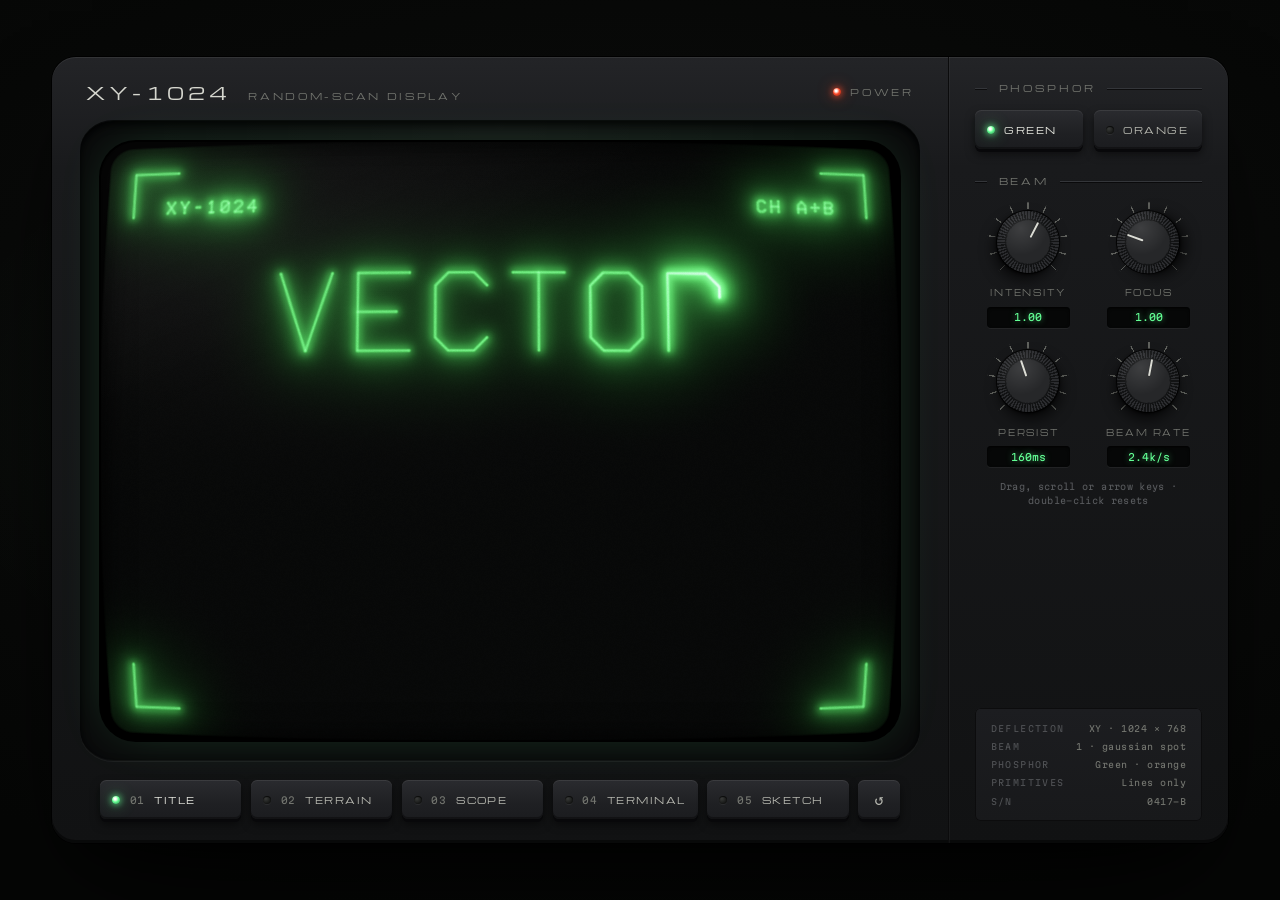
==== index.html @ fd39986a "init display" ====
<!doctype html>
<html lang="en" data-phosphor="green">
  <head>
    <meta charset="utf-8" />
    <meta name="viewport" content="width=device-width, initial-scale=1" />
    <title>XY-1024 · Vector Display</title>
    <link rel="preconnect" href="https://fonts.googleapis.com" />
    <link rel="preconnect" href="https://fonts.gstatic.com" crossorigin />
    <link
      href="https://fonts.googleapis.com/css2?family=Martian+Mono:wght@400;500&family=Michroma&display=swap"
      rel="stylesheet"
    />
    <link
      rel="icon"
      href="data:image/svg+xml,%3Csvg xmlns='http://www.w3.org/2000/svg' viewBox='0 0 32 32'%3E%3Crect width='32' height='32' rx='7' fill='%230b0c0b'/%3E%3Cpath d='M6 22 12 10l6 10 8-12' fill='none' stroke='%2362ff94' stroke-width='2.2' stroke-linecap='round' stroke-linejoin='round'/%3E%3C/svg%3E"
    />
    <link rel="stylesheet" href="demo/style.css" />
    <script type="module" src="demo/main.js"></script>
  </head>
  <body>
    <main class="unit">
      <section class="face">
        <header class="brow">
          <div class="brand">
            <span class="brand__model">XY-1024</span>
            <span class="brand__kind">Random-scan display</span>
          </div>
          <div class="brow__power"><span class="lamp lamp--power" aria-hidden="true"></span>Power</div>
        </header>

        <div class="bezel">
          <div class="tube">
            <canvas id="screen" role="img" aria-label="Vector display"></canvas>
            <p class="tube__fallback" hidden>This display needs WebGL2.</p>
          </div>
        </div>

        <nav class="softkeys" aria-label="Programs">
          <button class="key" data-program="title" aria-pressed="false">
            <span class="lamp" aria-hidden="true"></span><span class="key__num">01</span>Title
          </button>
          <button class="key" data-program="wireframe" aria-pressed="false">
            <span class="lamp" aria-hidden="true"></span><span class="key__num">02</span>Terrain
          </button>
          <button class="key" data-program="scope" aria-pressed="false">
            <span class="lamp" aria-hidden="true"></span><span class="key__num">03</span>Scope
          </button>
          <button class="key" data-program="terminal" aria-pressed="false">
            <span class="lamp" aria-hidden="true"></span><span class="key__num">04</span>Terminal
          </button>
          <button class="key" data-program="sketch" aria-pressed="false">
            <span class="lamp" aria-hidden="true"></span><span class="key__num">05</span>Sketch
          </button>
          <button class="key key--icon" data-action="replay" aria-label="Replay program" title="Replay program">↺</button>
        </nav>
      </section>

      <aside class="controls" aria-label="Display controls">
        <section class="group">
          <h2 class="group__title">Phosphor</h2>
          <div class="switch">
            <button class="key" data-set-phosphor="green" aria-pressed="true">
              <span class="lamp lamp--green" aria-hidden="true"></span>Green
            </button>
            <button class="key" data-set-phosphor="orange" aria-pressed="false">
              <span class="lamp lamp--orange" aria-hidden="true"></span>Orange
            </button>
          </div>
        </section>

        <section class="group">
          <h2 class="group__title">Beam</h2>
          <div class="knobs">
            <div class="knob" data-knob="intensity">
              <div class="knob__dial" aria-label="Intensity"><div class="knob__cap"></div></div>
              <span class="knob__label">Intensity</span>
              <output class="knob__value"></output>
            </div>
            <div class="knob" data-knob="focus">
              <div class="knob__dial" aria-label="Focus"><div class="knob__cap"></div></div>
              <span class="knob__label">Focus</span>
              <output class="knob__value"></output>
            </div>
            <div class="knob" data-knob="persistence">
              <div class="knob__dial" aria-label="Persistence"><div class="knob__cap"></div></div>
              <span class="knob__label">Persist</span>
              <output class="knob__value"></output>
            </div>
            <div class="knob" data-knob="beam">
              <div class="knob__dial" aria-label="Beam speed"><div class="knob__cap"></div></div>
              <span class="knob__label">Beam rate</span>
              <output class="knob__value"></output>
            </div>
          </div>
          <p class="hint">Drag, scroll or arrow keys · double-click resets</p>
        </section>

        <dl class="plate">
          <div><dt>Deflection</dt><dd>XY · 1024 × 768</dd></div>
          <div><dt>Beam</dt><dd>1 · gaussian spot</dd></div>
          <div><dt>Phosphor</dt><dd>Green · orange</dd></div>
          <div><dt>Primitives</dt><dd>Lines only</dd></div>
          <div><dt>S/N</dt><dd>0417-B</dd></div>
        </dl>
      </aside>
    </main>

    <input id="kbd" class="visually-hidden" autocomplete="off" autocapitalize="characters" spellcheck="false" aria-label="Terminal input" />
  </body>
</html>
---- demo/style.css ----
:root {
  --room: #050605;
  --housing-hi: #222326;
  --housing: #18191b;
  --housing-lo: #101112;
  --well: #0a0a0b;
  --ink: #b9bab2;
  --ink-dim: #73756f;
  --ink-faint: #34363a;
  --green: #62ff94;
  --orange: #ff9a3c;
  --phos: var(--green);
  --display: 'Michroma', 'Eurostile', 'Microgramma', 'Bank Gothic', sans-serif;
  --mono: 'Martian Mono', ui-monospace, 'SFMono-Regular', monospace;
  --controls-w: 17.5rem;
  --tube-w: min(calc(100vw - var(--controls-w) - 12.5rem), calc((100svh - 17.5rem) * 4 / 3), 70rem);
  color-scheme: dark;
}
:root[data-phosphor='orange'] {
  --phos: var(--orange);
}

*,
*::before,
*::after {
  box-sizing: border-box;
}

html,
body {
  margin: 0;
  min-height: 100%;
}

body {
  display: grid;
  min-height: 100svh;
  padding: 2rem;
  place-items: center;
  background:
    radial-gradient(ellipse 70% 55% at 42% 46%, color-mix(in oklab, var(--phos) 5%, transparent), transparent 70%),
    radial-gradient(ellipse 120% 90% at 50% 40%, #0d0e0d 0%, var(--room) 70%);
  color: var(--ink);
  font-family: var(--display);
  transition: background 600ms ease;
}

button {
  font: inherit;
  color: inherit;
}

/* -- housing ---------------------------------------------------------------- */

.unit {
  position: relative;
  display: grid;
  grid-template-columns: auto var(--controls-w);
  border-radius: 1.5rem;
  background: linear-gradient(180deg, var(--housing-hi), var(--housing) 14%, var(--housing-lo));
  box-shadow:
    inset 0 1px 0 rgb(255 255 255 / 0.07),
    inset 0 -3px 0 rgb(0 0 0 / 0.55),
    0 0 0 1px #000,
    0 60px 120px -40px rgb(0 0 0 / 0.95),
    0 30px 50px -30px rgb(0 0 0 / 0.8);
  isolation: isolate;
}

/* Powder-coat grain. */
.unit::before {
  content: '';
  position: absolute;
  inset: 0;
  z-index: -1;
  border-radius: inherit;
  background-image: url("data:image/svg+xml,%3Csvg xmlns='http://www.w3.org/2000/svg' width='160' height='160'%3E%3Cfilter id='n'%3E%3CfeTurbulence type='fractalNoise' baseFrequency='.9' numOctaves='2' stitchTiles='stitch'/%3E%3CfeColorMatrix values='0 0 0 0 1 0 0 0 0 1 0 0 0 0 1 0 0 0 .5 0'/%3E%3C/filter%3E%3Crect width='100%25' height='100%25' filter='url(%23n)'/%3E%3C/svg%3E");
  opacity: 0.06;
  mix-blend-mode: overlay;
  pointer-events: none;
}

.face {
  display: flex;
  flex-direction: column;
  gap: 1rem;
  padding: 1.4rem 1.75rem 1.2rem;
}

.brow,
.sill {
  display: flex;
  align-items: center;
  justify-content: space-between;
  padding-inline: 0.4rem;
}

.brand {
  display: flex;
  align-items: baseline;
  gap: 1.1rem;
}
.brand__model {
  font-size: 1.15rem;
  letter-spacing: 0.22em;
  color: #d6d7cf;
}
.brand__kind,
.brow__power {
  font-size: 0.56rem;
  letter-spacing: 0.3em;
  text-transform: uppercase;
  color: var(--ink-dim);
}
.brow__power {
  display: flex;
  align-items: center;
  gap: 0.6rem;
}

/* Soft keys under the screen, scope-style. */
.softkeys {
  display: flex;
  flex-wrap: wrap;
  gap: 0.6rem;
  padding: 0.2rem 1.25rem 0.3rem;
  /* Size to the tube, never the other way round. */
  container-type: inline-size;
}
.softkeys .key {
  flex: 1 1 0;
}
.softkeys .key--icon {
  flex: 0 0 2.6rem;
}
@container (max-width: 760px) {
  .softkeys .key__num {
    display: none;
  }
  .softkeys .key {
    padding-inline: 0.65rem;
    letter-spacing: 0.12em;
  }
}

/* -- screen ----------------------------------------------------------------- */

.bezel {
  padding: 1.25rem;
  border-radius: 2.1rem / 1.9rem;
  background:
    radial-gradient(ellipse at 50% 0%, rgb(255 255 255 / 0.035), transparent 60%),
    var(--well);
  box-shadow:
    inset 0 3px 8px rgb(0 0 0 / 0.95),
    inset 0 -1px 0 rgb(255 255 255 / 0.05),
    0 1px 0 rgb(255 255 255 / 0.05),
    0 -1px 0 rgb(0 0 0 / 0.7);
}

.tube {
  position: relative;
  width: var(--tube-w);
  aspect-ratio: 4 / 3;
  overflow: hidden;
  border-radius: 4.5% / 6%;
  background: #000;
  box-shadow:
    0 0 0 1px #000,
    0 0 50px -12px color-mix(in oklab, var(--phos) 22%, transparent);
  transition: box-shadow 600ms ease;
}

.tube canvas {
  display: block;
  width: 100%;
  height: 100%;
}

/* Edge of the glass: falloff into the bezel plus a faint top-left sheen. */
.tube::after {
  content: '';
  position: absolute;
  inset: 0;
  border-radius: inherit;
  background: linear-gradient(155deg, rgb(255 255 255 / 0.035), transparent 32%);
  box-shadow:
    inset 0 0 0 1px rgb(0 0 0 / 0.9),
    inset 0 0 28px 6px rgb(0 0 0 / 0.75);
  pointer-events: none;
}

.tube__fallback {
  position: absolute;
  inset: 0;
  display: grid;
  place-items: center;
  margin: 0;
  font-family: var(--mono);
  font-size: 0.8rem;
  letter-spacing: 0.15em;
  text-transform: uppercase;
  color: var(--phos);
}
.tube__fallback[hidden] {
  display: none;
}

:root[data-running='sketch'] .tube canvas {
  cursor: none;
}
:root[data-running='terminal'] .tube canvas {
  cursor: text;
}

/* -- control column --------------------------------------------------------- */

.controls {
  display: flex;
  flex-direction: column;
  gap: 1.6rem;
  padding: 1.6rem 1.6rem 1.4rem;
  border-left: 1px solid #0b0b0c;
  box-shadow: inset 1px 0 0 rgb(255 255 255 / 0.04);
}

.group {
  display: grid;
  gap: 1rem;
}

.group__title {
  display: flex;
  align-items: center;
  gap: 0.7rem;
  margin: 0;
  font-size: 0.56rem;
  font-weight: 400;
  letter-spacing: 0.32em;
  text-transform: uppercase;
  color: var(--ink-dim);
}
.group__title::before,
.group__title::after {
  content: '';
  flex: 1;
  height: 1px;
  background: var(--ink-faint);
  box-shadow: 0 1px 0 rgb(0 0 0 / 0.6);
}
.group__title::before {
  flex: 0 0 0.8rem;
}

.hint {
  margin: -0.2rem 0 0;
  font-family: var(--mono);
  font-size: 0.55rem;
  line-height: 1.6;
  letter-spacing: 0.04em;
  color: #57595c;
  text-align: center;
}

/* -- keys ------------------------------------------------------------------- */

.key {
  display: flex;
  align-items: center;
  gap: 0.6rem;
  min-height: 2.45rem;
  padding: 0 0.75rem;
  border: 0;
  border-radius: 0.4rem;
  background: linear-gradient(180deg, #2a2b2f, #1f2023 60%, #1b1c1f);
  box-shadow:
    inset 0 1px 0 rgb(255 255 255 / 0.08),
    inset 0 -2px 0 rgb(0 0 0 / 0.35),
    0 3px 0 #08080a,
    0 5px 10px rgb(0 0 0 / 0.55);
  font-size: 0.58rem;
  letter-spacing: 0.16em;
  text-transform: uppercase;
  color: var(--ink);
  cursor: pointer;
  transition:
    translate 60ms ease,
    box-shadow 60ms ease,
    color 200ms ease;
}
.key:hover {
  color: #e2e3dc;
}
.key:active {
  translate: 0 2px;
  box-shadow:
    inset 0 1px 0 rgb(255 255 255 / 0.05),
    inset 0 -1px 0 rgb(0 0 0 / 0.35),
    0 1px 0 #08080a,
    0 2px 4px rgb(0 0 0 / 0.5);
}
.key:focus-visible,
.knob__dial:focus-visible {
  outline: 1px solid var(--phos);
  outline-offset: 3px;
}

.key__num {
  font-family: var(--mono);
  font-size: 0.6rem;
  letter-spacing: 0.05em;
  color: var(--ink-dim);
}

.key--icon {
  justify-content: center;
  padding: 0;
  font-family: var(--mono);
  font-size: 0.95rem;
  letter-spacing: 0;
}

.switch {
  display: grid;
  grid-template-columns: 1fr 1fr;
  gap: 0.65rem;
}

/* -- spec plate ------------------------------------------------------------- */

.plate {
  display: grid;
  gap: 0.45rem;
  margin: auto 0 0;
  padding: 0.9rem 1rem;
  border-radius: 0.35rem;
  background: linear-gradient(180deg, #1c1d20, #18191b);
  box-shadow:
    inset 0 0 0 1px #0c0c0d,
    inset 0 1px 0 rgb(255 255 255 / 0.05);
  font-family: var(--mono);
  font-size: 0.54rem;
  letter-spacing: 0.06em;
}
.plate div {
  display: flex;
  justify-content: space-between;
  gap: 1rem;
}
.plate dt {
  text-transform: uppercase;
  letter-spacing: 0.16em;
  color: #505255;
}
.plate dd {
  margin: 0;
  color: var(--ink-dim);
}

/* -- lamps ------------------------------------------------------------------ */

.lamp {
  --lit: var(--phos);
  flex: none;
  width: 0.5rem;
  height: 0.5rem;
  border-radius: 50%;
  background: radial-gradient(circle at 35% 30%, #3a3c3a, #151615 70%);
  box-shadow:
    inset 0 1px 1px rgb(0 0 0 / 0.8),
    0 1px 0 rgb(255 255 255 / 0.06);
  transition:
    background 160ms ease,
    box-shadow 160ms ease;
}
.lamp--green {
  --lit: var(--green);
}
.lamp--orange {
  --lit: var(--orange);
}
.lamp--blank {
  visibility: hidden;
}
.lamp--power,
[aria-pressed='true'] > .lamp {
  background: radial-gradient(circle at 40% 35%, #fff 0 12%, var(--lit) 45%, color-mix(in oklab, var(--lit) 60%, #000));
  box-shadow:
    0 0 6px 1px color-mix(in oklab, var(--lit) 70%, transparent),
    0 0 16px 2px color-mix(in oklab, var(--lit) 30%, transparent);
}
.lamp--power {
  --lit: #ff4a2a;
}
[aria-pressed='true'] {
  color: #e9eae2;
}

/* -- knobs ------------------------------------------------------------------ */

.knobs {
  display: grid;
  grid-template-columns: 1fr 1fr;
  gap: 1.4rem 0.8rem;
  padding-top: 0.5rem;
}

.knob {
  display: grid;
  justify-items: center;
  gap: 0.55rem;
}

.knob__dial {
  --turn: 0deg;
  position: relative;
  width: 3.9rem;
  aspect-ratio: 1;
  margin-bottom: 0.25rem;
  border-radius: 50%;
  cursor: ns-resize;
  touch-action: none;
  user-select: none;
}

/* Scale: 11 ticks over the 270 degree sweep. */
.knob__dial::before {
  content: '';
  position: absolute;
  inset: -0.62rem;
  border-radius: 50%;
  background: repeating-conic-gradient(from -136deg, var(--ink-dim) 0 2deg, transparent 2deg 27deg);
  mask:
    radial-gradient(circle closest-side, transparent 80%, #000 81% 96%, transparent 97%),
    conic-gradient(from -137deg, #000 0 274deg, transparent 0);
  mask-composite: intersect;
  opacity: 0.8;
}

.knob__cap {
  position: absolute;
  inset: 0;
  border-radius: 50%;
  rotate: var(--turn);
  background:
    radial-gradient(circle closest-side, #262729 0 70%, #111213 71% 74%, transparent 75%),
    repeating-conic-gradient(#121314 0 3deg, #2b2c2f 3deg 6deg);
  box-shadow:
    0 8px 14px rgb(0 0 0 / 0.65),
    0 2px 3px rgb(0 0 0 / 0.7),
    0 0 0 1px #050505;
}
/* Pointer line. */
.knob__cap::before {
  content: '';
  position: absolute;
  left: 50%;
  top: 14%;
  width: 2px;
  height: 28%;
  translate: -50% 0;
  border-radius: 1px;
  background: #d9dad2;
  box-shadow: 0 0 1px rgb(0 0 0 / 0.8);
}
/* Fixed top light that doesn't rotate with the cap. */
.knob__dial::after {
  content: '';
  position: absolute;
  inset: 0;
  border-radius: 50%;
  background: radial-gradient(circle at 38% 28%, rgb(255 255 255 / 0.11), transparent 45%);
  pointer-events: none;
}

.knob__label {
  font-size: 0.52rem;
  letter-spacing: 0.22em;
  text-transform: uppercase;
  color: var(--ink-dim);
}

.knob__value {
  min-width: 5.2rem;
  padding: 0.28rem 0.5rem;
  border-radius: 0.25rem;
  background: #060707;
  box-shadow:
    inset 0 1px 3px rgb(0 0 0 / 0.9),
    0 1px 0 rgb(255 255 255 / 0.05);
  font-family: var(--mono);
  font-size: 0.62rem;
  text-align: center;
  color: var(--phos);
  text-shadow: 0 0 6px color-mix(in oklab, var(--phos) 55%, transparent);
  transition: color 300ms ease;
}
.knob.is-turning .knob__value {
  text-shadow: 0 0 9px var(--phos);
}

.visually-hidden {
  position: fixed;
  left: 0;
  bottom: 0;
  width: 1px;
  height: 1px;
  padding: 0;
  border: 0;
  opacity: 0;
  font-size: 16px;
  pointer-events: none;
}

/* -- narrow screens --------------------------------------------------------- */

@media (max-width: 900px) {
  body {
    padding: 0.75rem;
  }
  .unit {
    grid-template-columns: minmax(0, 1fr);
    width: min(100%, 48rem);
  }
  .tube {
    width: 100%;
  }
  .knobs {
    gap: 1.2rem 0.4rem;
  }
  .knob__dial {
    width: 3.2rem;
  }
  .knob__label {
    font-size: 0.48rem;
    letter-spacing: 0.12em;
    text-align: center;
  }
  .knob__value {
    min-width: 0;
    width: 100%;
    max-width: 5.2rem;
    padding-inline: 0.2rem;
    font-size: 0.56rem;
  }
  .face {
    padding: 1rem 1rem 0.8rem;
  }
  .bezel {
    padding: 0.75rem;
  }
  .controls {
    border-left: 0;
    border-top: 1px solid #0b0b0c;
    box-shadow: inset 0 1px 0 rgb(255 255 255 / 0.04);
  }
  .knobs {
    grid-template-columns: repeat(4, 1fr);
  }
  .softkeys {
    padding-inline: 0;
  }
  .plate {
    display: none;
  }
  .brand__kind {
    display: none;
  }
}

@media (max-height: 820px) and (min-width: 901px) {
  :root {
    --tube-w: min(calc(100vw - var(--controls-w) - 10rem), calc((100svh - 13rem) * 4 / 3), 70rem);
  }
  body {
    padding: 1rem;
  }
  .face {
    gap: 0.7rem;
    padding: 0.9rem 1.2rem 0.9rem;
  }
  .bezel {
    padding: 0.9rem;
  }
  .controls {
    gap: 1.1rem;
    padding: 1.1rem 1.4rem 1rem;
  }
}

@media (prefers-reduced-motion: reduce) {
  * {
    transition: none !important;
  }
}
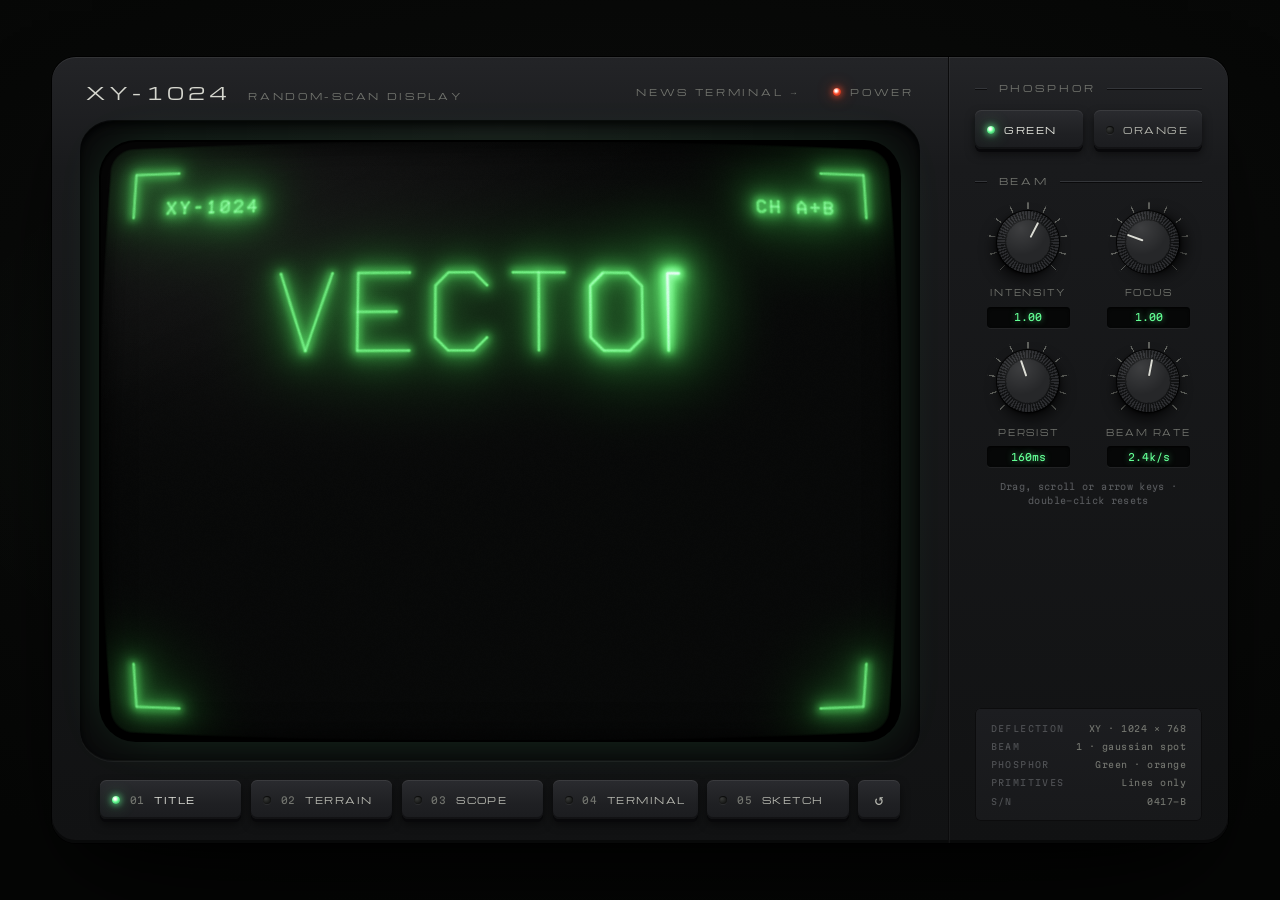
==== commit 61c3f59a: "hn sample" ====
--- a/index.html
+++ b/index.html
@@ -25,7 +25,10 @@
             <span class="brand__model">XY-1024</span>
             <span class="brand__kind">Random-scan display</span>
           </div>
-          <div class="brow__power"><span class="lamp lamp--power" aria-hidden="true"></span>Power</div>
+          <div class="brow__right">
+            <a class="brow__link" href="hn.html">News terminal →</a>
+            <div class="brow__power"><span class="lamp lamp--power" aria-hidden="true"></span>Power</div>
+          </div>
         </header>
 
         <div class="bezel">
--- a/demo/style.css
+++ b/demo/style.css
@@ -117,6 +117,23 @@
   align-items: center;
   gap: 0.6rem;
 }
+.brow__right {
+  display: flex;
+  align-items: center;
+  gap: 2rem;
+}
+.brow__link {
+  font-size: 0.56rem;
+  letter-spacing: 0.3em;
+  text-transform: uppercase;
+  text-decoration: none;
+  color: var(--ink-dim);
+  transition: color 200ms ease;
+}
+.brow__link:hover,
+.brow__link:focus-visible {
+  color: var(--phos);
+}
 
 /* Soft keys under the screen, scope-style. */
 .softkeys {
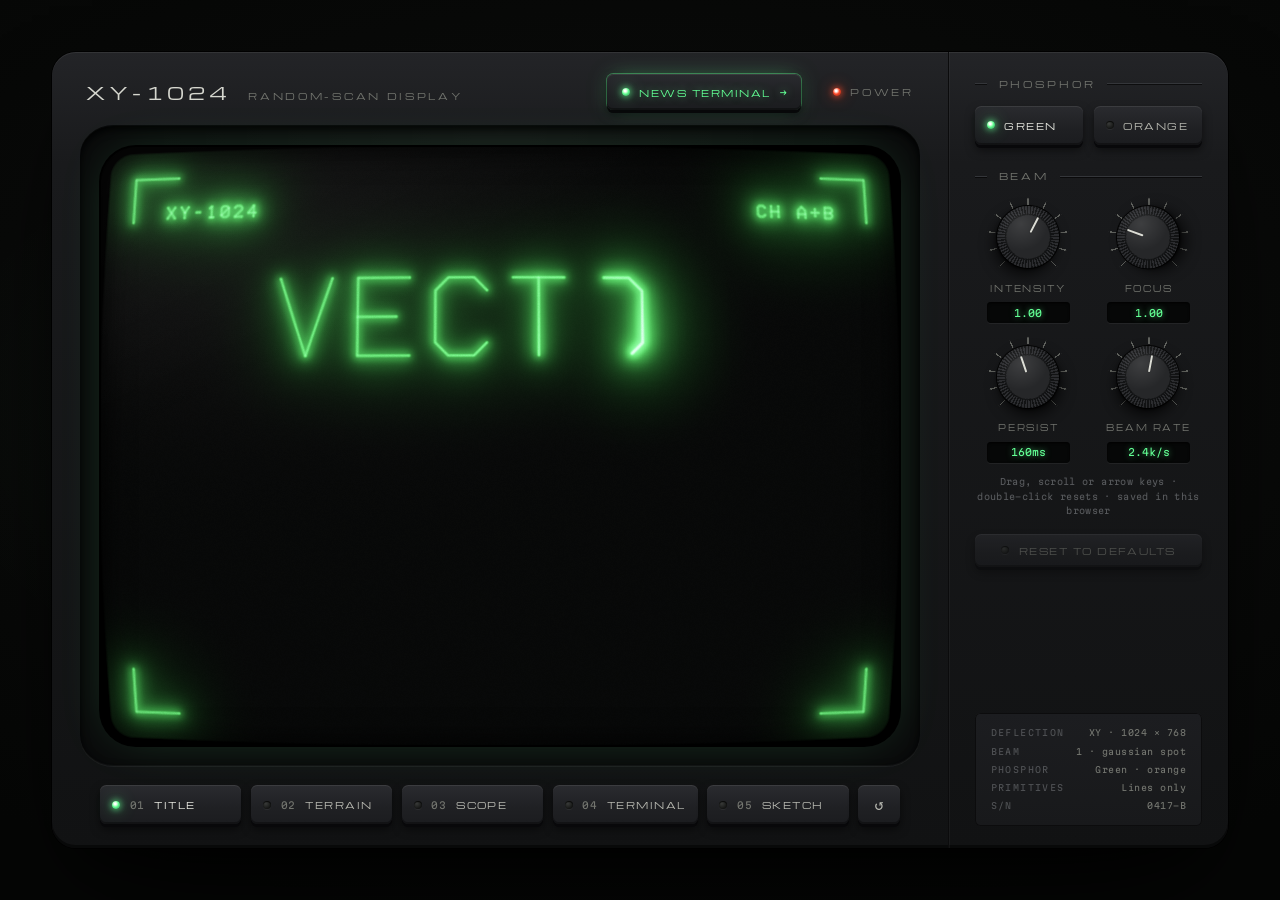
==== commit 6bab69b8: "fix draw direction and save settings" ====
--- a/index.html
+++ b/index.html
@@ -26,7 +26,9 @@
             <span class="brand__kind">Random-scan display</span>
           </div>
           <div class="brow__right">
-            <a class="brow__link" href="hn.html">News terminal →</a>
+            <a class="key key--feature" href="hn.html">
+              <span class="lamp" aria-hidden="true"></span>News terminal<span class="key__arrow" aria-hidden="true">→</span>
+            </a>
             <div class="brow__power"><span class="lamp lamp--power" aria-hidden="true"></span>Power</div>
           </div>
         </header>
@@ -95,7 +97,10 @@
               <output class="knob__value"></output>
             </div>
           </div>
-          <p class="hint">Drag, scroll or arrow keys · double-click resets</p>
+          <p class="hint">Drag, scroll or arrow keys · double-click resets · saved in this browser</p>
+          <button class="key key--reset" data-action="reset-display" title="Restore this page's default phosphor and beam settings" disabled>
+            <span class="lamp" aria-hidden="true"></span>Reset to defaults
+          </button>
         </section>
 
         <dl class="plate">
--- a/demo/style.css
+++ b/demo/style.css
@@ -122,18 +122,6 @@
   align-items: center;
   gap: 2rem;
 }
-.brow__link {
-  font-size: 0.56rem;
-  letter-spacing: 0.3em;
-  text-transform: uppercase;
-  text-decoration: none;
-  color: var(--ink-dim);
-  transition: color 200ms ease;
-}
-.brow__link:hover,
-.brow__link:focus-visible {
-  color: var(--phos);
-}
 
 /* Soft keys under the screen, scope-style. */
 .softkeys {
@@ -321,6 +309,64 @@
   outline: 1px solid var(--phos);
   outline-offset: 3px;
 }
+.key:disabled {
+  cursor: default;
+  color: var(--ink-dim);
+  opacity: 0.6;
+}
+
+/* A key that leads somewhere else: phosphor-lit, with a lamp that breathes. */
+.key--feature {
+  --lit: var(--phos);
+  min-height: 2.2rem;
+  padding-inline: 0.9rem;
+  text-decoration: none;
+  color: var(--phos);
+  text-shadow: 0 0 8px color-mix(in oklab, var(--phos) 55%, transparent);
+  box-shadow:
+    inset 0 1px 0 rgb(255 255 255 / 0.08),
+    inset 0 -2px 0 rgb(0 0 0 / 0.35),
+    0 3px 0 #08080a,
+    0 5px 10px rgb(0 0 0 / 0.55),
+    0 0 0 1px color-mix(in oklab, var(--phos) 40%, transparent),
+    0 0 22px -6px color-mix(in oklab, var(--phos) 55%, transparent);
+  transition:
+    translate 60ms ease,
+    box-shadow 200ms ease,
+    color 200ms ease;
+}
+.key--feature:hover {
+  color: color-mix(in oklab, var(--phos) 55%, #fff);
+  box-shadow:
+    inset 0 1px 0 rgb(255 255 255 / 0.08),
+    inset 0 -2px 0 rgb(0 0 0 / 0.35),
+    0 3px 0 #08080a,
+    0 5px 10px rgb(0 0 0 / 0.55),
+    0 0 0 1px color-mix(in oklab, var(--phos) 70%, transparent),
+    0 0 30px -4px color-mix(in oklab, var(--phos) 70%, transparent);
+}
+.key--feature > .lamp {
+  animation: lamp-breathe 2.6s ease-in-out infinite;
+}
+.key__arrow {
+  font-family: var(--mono);
+  letter-spacing: 0;
+  transition: translate 180ms ease;
+}
+.key--feature:hover .key__arrow {
+  translate: 3px 0;
+}
+@keyframes lamp-breathe {
+  50% {
+    filter: brightness(0.55);
+    box-shadow: 0 0 3px color-mix(in oklab, var(--lit) 50%, transparent);
+  }
+}
+
+.key--reset {
+  justify-content: center;
+  min-height: 2.1rem;
+}
 
 .key__num {
   font-family: var(--mono);
@@ -400,6 +446,8 @@
   visibility: hidden;
 }
 .lamp--power,
+.key--feature > .lamp,
+.key--reset:not(:disabled) > .lamp,
 [aria-pressed='true'] > .lamp {
   background: radial-gradient(circle at 40% 35%, #fff 0 12%, var(--lit) 45%, color-mix(in oklab, var(--lit) 60%, #000));
   box-shadow:
@@ -608,5 +656,6 @@
 @media (prefers-reduced-motion: reduce) {
   * {
     transition: none !important;
-  }
-}
+    animation: none !important;
+  }
+}
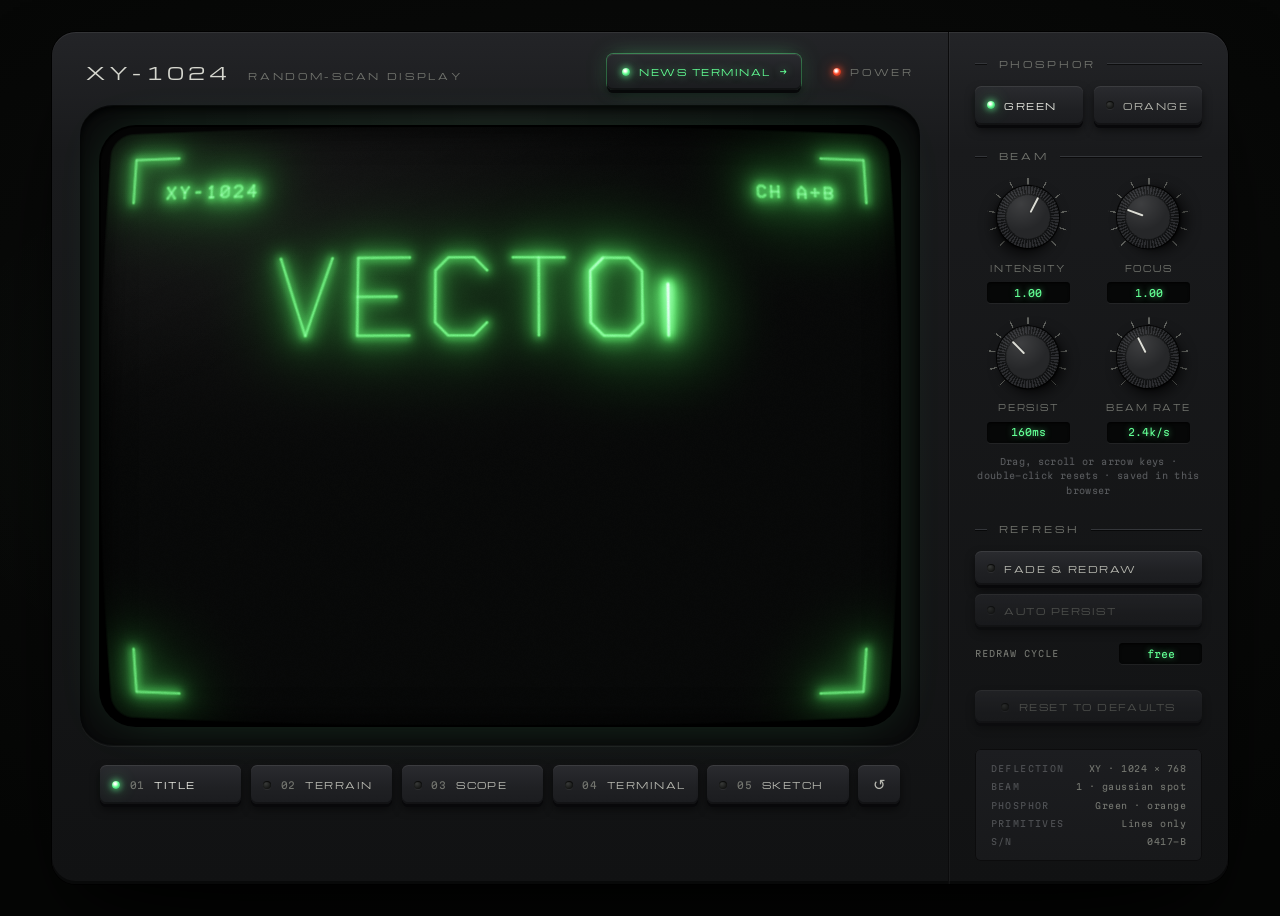
==== commit 359f7b01: "fade and redraw" ====
--- a/index.html
+++ b/index.html
@@ -98,10 +98,24 @@
             </div>
           </div>
           <p class="hint">Drag, scroll or arrow keys · double-click resets · saved in this browser</p>
-          <button class="key key--reset" data-action="reset-display" title="Restore this page's default phosphor and beam settings" disabled>
-            <span class="lamp" aria-hidden="true"></span>Reset to defaults
-          </button>
         </section>
+
+        <section class="group">
+          <h2 class="group__title">Refresh</h2>
+          <div class="toggles">
+            <button class="key key--toggle" data-toggle="redraw" aria-pressed="false" title="The beam has to keep redrawing everything itself; lines fade between passes">
+              <span class="lamp" aria-hidden="true"></span>Fade &amp; redraw
+            </button>
+            <button class="key key--toggle" data-toggle="autoPersist" aria-pressed="false" title="Keep persistence at least one redraw cycle long, so nothing fades out" disabled>
+              <span class="lamp lamp--alert" aria-hidden="true"></span>Auto persist
+            </button>
+          </div>
+          <p class="cycle"><span>Redraw cycle</span><output data-readout="cycle">free</output></p>
+        </section>
+
+        <button class="key key--reset" data-action="reset-display" title="Restore this page's default phosphor, beam and refresh settings" disabled>
+          <span class="lamp" aria-hidden="true"></span>Reset to defaults
+        </button>
 
         <dl class="plate">
           <div><dt>Deflection</dt><dd>XY · 1024 × 768</dd></div>
--- a/demo/style.css
+++ b/demo/style.css
@@ -366,6 +366,52 @@
 .key--reset {
   justify-content: center;
   min-height: 2.1rem;
+  flex: none;
+}
+
+/* -- refresh toggles -------------------------------------------------------- */
+
+.toggles {
+  display: grid;
+  gap: 0.55rem;
+}
+.key--toggle {
+  min-height: 2.1rem;
+}
+.key:disabled > .lamp {
+  background: radial-gradient(circle at 35% 30%, #3a3c3a, #151615 70%);
+  box-shadow:
+    inset 0 1px 1px rgb(0 0 0 / 0.8),
+    0 1px 0 rgb(255 255 255 / 0.06);
+}
+.lamp.lamp--alert {
+  --lit: #ff4a2a;
+}
+.cycle {
+  display: flex;
+  align-items: center;
+  justify-content: space-between;
+  margin: 0;
+  font-family: var(--mono);
+  font-size: 0.55rem;
+  letter-spacing: 0.12em;
+  text-transform: uppercase;
+  color: var(--ink-dim);
+}
+.cycle output {
+  min-width: 5.2rem;
+  padding: 0.28rem 0.5rem;
+  border-radius: 0.25rem;
+  background: #060707;
+  box-shadow:
+    inset 0 1px 3px rgb(0 0 0 / 0.9),
+    0 1px 0 rgb(255 255 255 / 0.05);
+  font-size: 0.62rem;
+  letter-spacing: 0;
+  text-align: center;
+  text-transform: none;
+  color: var(--phos);
+  text-shadow: 0 0 6px color-mix(in oklab, var(--phos) 55%, transparent);
 }
 
 .key__num {
@@ -536,6 +582,35 @@
   border-radius: 50%;
   background: radial-gradient(circle at 38% 28%, rgb(255 255 255 / 0.11), transparent 45%);
   pointer-events: none;
+}
+
+/* Red marker on the scale: a value in effect other than the knob's own (auto persist). */
+.knob__marker {
+  position: absolute;
+  inset: -0.62rem;
+  rotate: var(--mark);
+  pointer-events: none;
+}
+.knob__marker::before {
+  content: '';
+  position: absolute;
+  left: 50%;
+  top: 0;
+  width: 3px;
+  height: 0.62rem;
+  translate: -50% 0;
+  border-radius: 1px;
+  background: #ff4a2a;
+  box-shadow:
+    0 0 4px #ff4a2a,
+    0 0 10px rgb(255 74 42 / 0.6);
+}
+.knob:not(.has-marker) .knob__marker {
+  display: none;
+}
+.knob.has-marker .knob__value {
+  color: #ff6a4a;
+  text-shadow: 0 0 6px rgb(255 74 42 / 0.6);
 }
 
 .knob__label {
@@ -653,6 +728,12 @@
   }
 }
 
+@media (max-height: 860px) {
+  .plate {
+    display: none;
+  }
+}
+
 @media (prefers-reduced-motion: reduce) {
   * {
     transition: none !important;
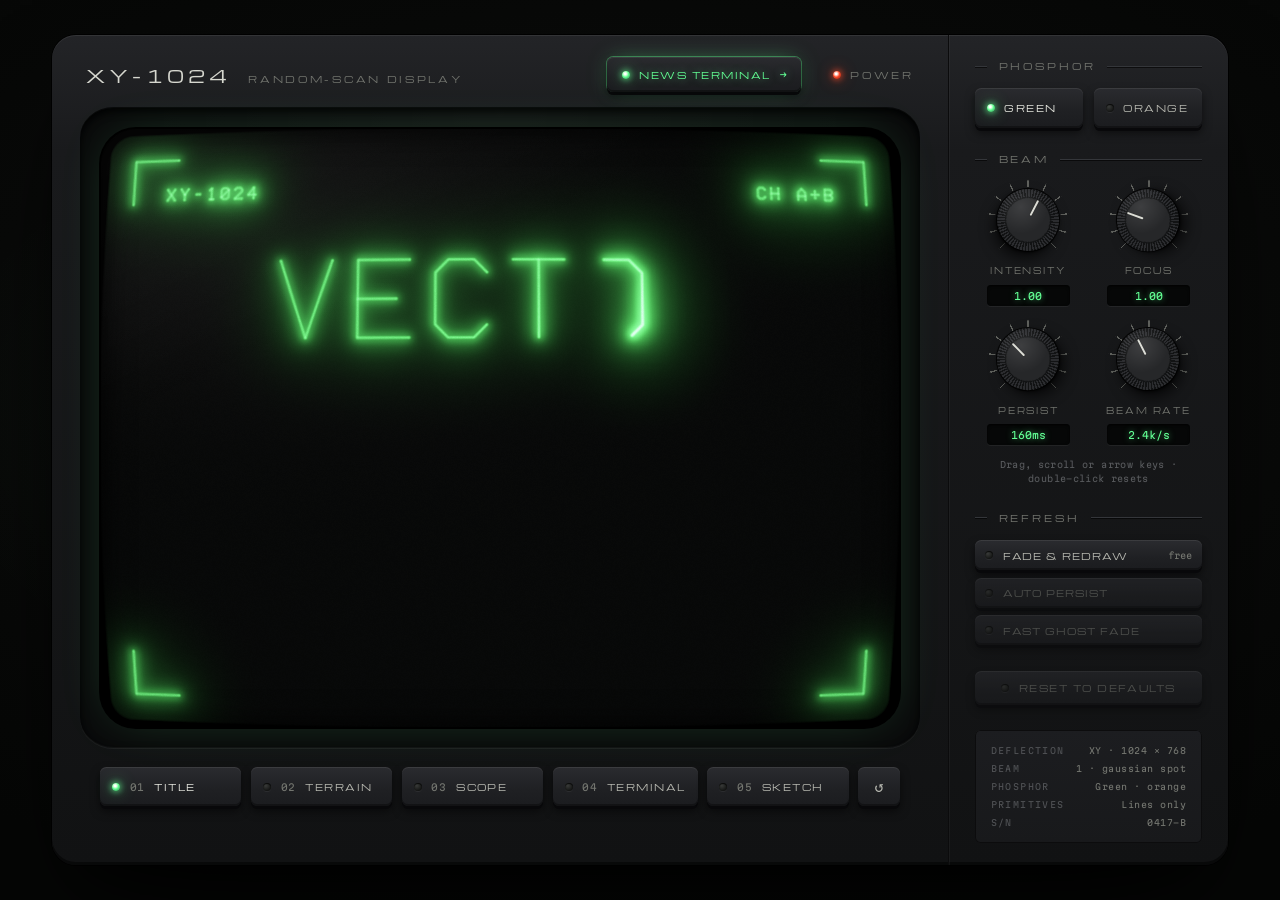
==== commit 578d8f38: "fast fade on stale draws" ====
--- a/index.html
+++ b/index.html
@@ -97,23 +97,25 @@
               <output class="knob__value"></output>
             </div>
           </div>
-          <p class="hint">Drag, scroll or arrow keys · double-click resets · saved in this browser</p>
+          <p class="hint">Drag, scroll or arrow keys · double-click resets</p>
         </section>
 
         <section class="group">
           <h2 class="group__title">Refresh</h2>
           <div class="toggles">
-            <button class="key key--toggle" data-toggle="redraw" aria-pressed="false" title="The beam has to keep redrawing everything itself; lines fade between passes">
-              <span class="lamp" aria-hidden="true"></span>Fade &amp; redraw
+            <button class="key key--toggle" data-toggle="redraw" aria-pressed="false" title="The beam has to keep redrawing everything itself; lines fade between passes. The readout is how long one redraw pass takes">
+              <span class="lamp" aria-hidden="true"></span>Fade &amp; redraw<output class="key__readout" data-readout="cycle" aria-label="Redraw cycle">free</output>
             </button>
             <button class="key key--toggle" data-toggle="autoPersist" aria-pressed="false" title="Keep persistence at least one redraw cycle long, so nothing fades out" disabled>
               <span class="lamp lamp--alert" aria-hidden="true"></span>Auto persist
             </button>
+            <button class="key key--toggle" data-toggle="ghostFade" aria-pressed="true" title="Let what won't be redrawn (old positions of scrolled lines, removed lines) fade in half a second while what's on screen keeps the full persistence. Matters when persistence is longer than that" disabled>
+              <span class="lamp lamp--alert" aria-hidden="true"></span>Fast ghost fade
+            </button>
           </div>
-          <p class="cycle"><span>Redraw cycle</span><output data-readout="cycle">free</output></p>
         </section>
 
-        <button class="key key--reset" data-action="reset-display" title="Restore this page's default phosphor, beam and refresh settings" disabled>
+        <button class="key key--reset" data-action="reset-display" title="Settings are saved in this browser. This restores the page's default phosphor, beam and refresh settings" disabled>
           <span class="lamp" aria-hidden="true"></span>Reset to defaults
         </button>
 
--- a/demo/style.css
+++ b/demo/style.css
@@ -373,10 +373,13 @@
 
 .toggles {
   display: grid;
-  gap: 0.55rem;
+  gap: 0.45rem;
 }
 .key--toggle {
-  min-height: 2.1rem;
+  min-height: 1.9rem;
+  padding-inline: 0.65rem;
+  letter-spacing: 0.1em;
+  white-space: nowrap;
 }
 .key:disabled > .lamp {
   background: radial-gradient(circle at 35% 30%, #3a3c3a, #151615 70%);
@@ -387,29 +390,16 @@
 .lamp.lamp--alert {
   --lit: #ff4a2a;
 }
-.cycle {
-  display: flex;
-  align-items: center;
-  justify-content: space-between;
-  margin: 0;
+/* Redraw-cycle readout tucked into the right end of the Fade & redraw key. */
+.key__readout {
+  margin-left: auto;
   font-family: var(--mono);
-  font-size: 0.55rem;
-  letter-spacing: 0.12em;
-  text-transform: uppercase;
+  font-size: 0.56rem;
+  letter-spacing: 0;
+  text-transform: none;
   color: var(--ink-dim);
 }
-.cycle output {
-  min-width: 5.2rem;
-  padding: 0.28rem 0.5rem;
-  border-radius: 0.25rem;
-  background: #060707;
-  box-shadow:
-    inset 0 1px 3px rgb(0 0 0 / 0.9),
-    0 1px 0 rgb(255 255 255 / 0.05);
-  font-size: 0.62rem;
-  letter-spacing: 0;
-  text-align: center;
-  text-transform: none;
+[aria-pressed='true'] > .key__readout {
   color: var(--phos);
   text-shadow: 0 0 6px color-mix(in oklab, var(--phos) 55%, transparent);
 }
